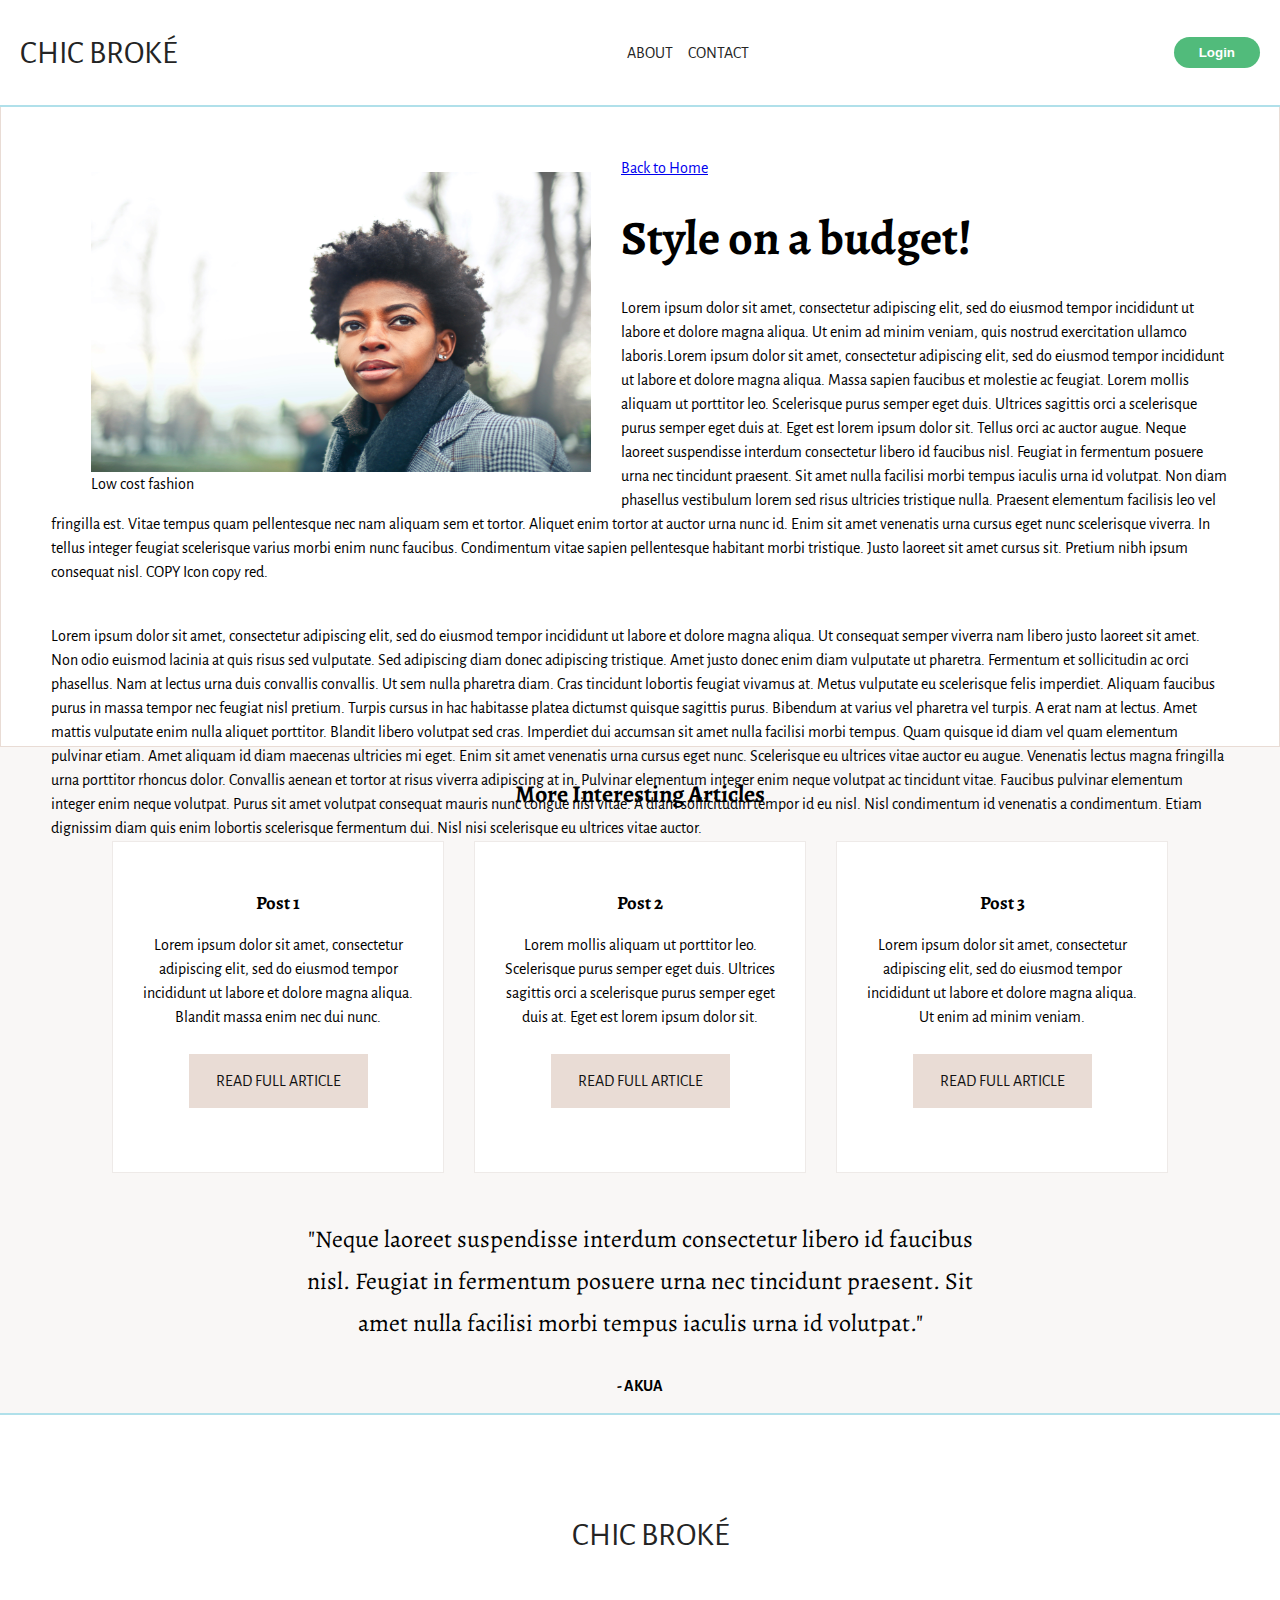
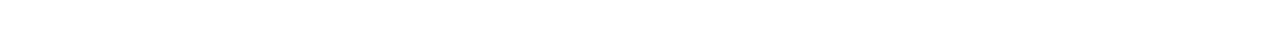
==== blog-post.html @ 976e135f "initial commit" ====
<!DOCTYPE html>
<html>
  <head>
    <meta charset="UTF-8" />
    <meta
      name="description"
      content="Chic Broké is a personal finance websites for those looking to ve chic and save extra money."
    />
    <title>Chic Broké - Be fabulous on a budget</title>
    <link href="css/style.css" rel="stylesheet" type="text/css" />
    <link
      href="https://fonts.googleapis.com/css2?family=Alegreya+Sans:wght@400;900&family=Alegreya:wght@400;700&display=swap"
      rel="stylesheet"
    />
  </head>

  <body id="post">
    <div class="container">
      <header>
        <a href="index.html" class="logo">Chic Broké</a>
        <nav>
          <ul>
            <li><a href="#">About</a></li>
            <li><a href="#">Contact</a></li>
          </ul>
        </nav>
        <button role="button">Login</button>
      </header>
      <section class="featured-post">
        <div class="content">
            <a href="index.html">Back to Home</a>
            <figure>
                <img
                  src="photos/article-1-photo.jpg"
                  alt="Elephant at sunset"
                />
                <figcaption>Low cost fashion</figcaption>
              </figure>
          <h1>Style on a budget!</h1>
          <p>
            Lorem ipsum dolor sit amet, consectetur adipiscing elit, sed do
            eiusmod tempor incididunt ut labore et dolore magna aliqua. Ut enim
            ad minim veniam, quis nostrud exercitation ullamco laboris.Lorem
            ipsum dolor sit amet, consectetur adipiscing elit, sed do eiusmod
            tempor incididunt ut labore et dolore magna aliqua. Massa sapien
            faucibus et molestie ac feugiat. Lorem mollis aliquam ut porttitor
            leo. Scelerisque purus semper eget duis. Ultrices sagittis orci a
            scelerisque purus semper eget duis at. Eget est lorem ipsum dolor
            sit. Tellus orci ac auctor augue. Neque laoreet suspendisse interdum
            consectetur libero id faucibus nisl. Feugiat in fermentum posuere
            urna nec tincidunt praesent. Sit amet nulla facilisi morbi tempus
            iaculis urna id volutpat. Non diam phasellus vestibulum lorem sed
            risus ultricies tristique nulla. Praesent elementum facilisis leo
            vel fringilla est. Vitae tempus quam pellentesque nec nam aliquam
            sem et tortor. Aliquet enim tortor at auctor urna nunc id. Enim sit
            amet venenatis urna cursus eget nunc scelerisque viverra. In tellus
            integer feugiat scelerisque varius morbi enim nunc faucibus.
            Condimentum vitae sapien pellentesque habitant morbi tristique.
            Justo laoreet sit amet cursus sit. Pretium nibh ipsum consequat
            nisl. COPY Icon copy red.
          </p>
          <p>
            Lorem ipsum dolor sit amet, consectetur adipiscing elit, sed do
            eiusmod tempor incididunt ut labore et dolore magna aliqua. Ut
            consequat semper viverra nam libero justo laoreet sit amet. Non odio
            euismod lacinia at quis risus sed vulputate. Sed adipiscing diam
            donec adipiscing tristique. Amet justo donec enim diam vulputate ut
            pharetra. Fermentum et sollicitudin ac orci phasellus. Nam at lectus
            urna duis convallis convallis. Ut sem nulla pharetra diam. Cras
            tincidunt lobortis feugiat vivamus at. Metus vulputate eu
            scelerisque felis imperdiet. Aliquam faucibus purus in massa tempor
            nec feugiat nisl pretium. Turpis cursus in hac habitasse platea
            dictumst quisque sagittis purus. Bibendum at varius vel pharetra vel
            turpis. A erat nam at lectus. Amet mattis vulputate enim nulla
            aliquet porttitor. Blandit libero volutpat sed cras. Imperdiet dui
            accumsan sit amet nulla facilisi morbi tempus. Quam quisque id diam
            vel quam elementum pulvinar etiam. Amet aliquam id diam maecenas
            ultricies mi eget. Enim sit amet venenatis urna cursus eget nunc.
            Scelerisque eu ultrices vitae auctor eu augue. Venenatis lectus
            magna fringilla urna porttitor rhoncus dolor. Convallis aenean et
            tortor at risus viverra adipiscing at in. Pulvinar elementum integer
            enim neque volutpat ac tincidunt vitae. Faucibus pulvinar elementum
            integer enim neque volutpat. Purus sit amet volutpat consequat
            mauris nunc congue nisi vitae. A diam sollicitudin tempor id eu
            nisl. Nisl condimentum id venenatis a condimentum. Etiam dignissim
            diam quis enim lobortis scelerisque fermentum dui. Nisl nisi
            scelerisque eu ultrices vitae auctor.
          </p>
        </div>
      </section>

      <div>
        <div class="post-container">
            <h2>More Interesting Articles</h2>
            <section>
              <h3>Post 1</h3>
              <p>
                Lorem ipsum dolor sit amet, consectetur adipiscing elit, sed do eiusmod tempor incididunt ut labore et dolore magna aliqua. Blandit massa enim nec dui nunc.
              </p>
              <a class="btn" role="button" href="#">Read Full Article</a>
            </section>
            <section>
              <h3>Post 2</h3>
              <p>
                Lorem mollis aliquam ut porttitor leo. Scelerisque purus semper eget duis. Ultrices sagittis orci a scelerisque purus semper eget duis at. Eget est lorem ipsum dolor sit.
              </p>
              <a class="btn" role="button" href="#">Read Full Article</a>
            </section>
            <section>
              <h3>Post 3</h3>
              <p>
                Lorem ipsum dolor sit amet, consectetur adipiscing elit, sed do
                eiusmod tempor incididunt ut labore et dolore magna aliqua. Ut enim
                ad minim veniam.
              </p>
              <a class="btn" role="button" href="#">Read Full Article</a>
          </div>
        <blockquote>
          "Neque laoreet suspendisse interdum consectetur libero id faucibus
          nisl. Feugiat in fermentum posuere urna nec tincidunt praesent. Sit
          amet nulla facilisi morbi tempus iaculis urna id volutpat."
        </blockquote>
        <span class="cite">- Akua</span>
      </div>
      <footer>
        <a href="/index.html" class="logo">Chic Broké</a>
      </footer>
    </div>
  </body>
</html>
---- css/style.css ----
@import url("https://fonts.googleapis.com/css2?family=Alegreya+Sans:ital,wght@0,400;0,700;1,400&family=Alegreya:wght@400;700&display=swap");

body {
  text-align: center;
  font-family: "Alegreya Sans", sans-serif;
  font-size: 16px;
  line-height: 24px;
  margin-bottom: 30px;
  background: #f9f7f6;
  margin: 0;
}

body#post section.featured-post div.content {
  text-align: left;
  max-width: inherit;
}

body#post section.featured-post div.content img { 
  display: block;
  width: 500px;
  height: 300px;
}

body#post section.featured-post div.content figure {

  float: left;
  margin-right: 30px;
}

a:hover,a:focus {
  text-decoration: underline;
}

p {
  display: block;
  margin-bottom: 40px;
}

h1,
h2,
h3,
h4,
h5,
h6,
blockquote {
  font-family: "Alegreya", serif;
}

blockquote {
  max-width: 680px;
  padding: 30px;
  margin: auto;
  font-size: 24px;
  line-height: 42px;
}

h1 {
  font-size: 48px;
  line-height: 52px;
}

.cite {
  font-weight: bold;
  text-transform: uppercase;
}

.container {
    display: grid;
    /*grid-template-rows: 0.4fr 0.3fr 0.3fr 0.4fr;*/
    grid-column-gap: 15px;
    grid-row-gap: 15px;
  }


header {
    display: grid;
    grid-column: 1 / 2;
    height: 65px;
    width: 100%;
    color: #636363;
    background-color: #ffffff;
    text-transform: uppercase;
    display: flex;
    justify-content: space-between;
    align-items: center;
    border-bottom: 2px solid #b0e0ea;
    padding: 20px 0;
    position: fixed;

  }

header nav ul {
    display: flex;
    align-items: baseline;
    list-style-type: none;
}

header nav ul li {
    margin-right: 15px;
    text-transform: uppercase;
}

header nav ul li a {
  text-decoration: none;
  color: #242424;
}

header button {
    border: none;
    padding: 8px 25px;
    color: #fff;
    font-weight: 600;
    cursor: pointer;
    border-radius: 1.25rem;
    background-color: #51bb7b;
    margin-right: 20px;
}

a.logo {
    margin-left: 20px;
    text-decoration: none;
    font-size: 32px;
    color: #242424;
    text-transform: uppercase;
}

.featured-post,
footer {
  padding: 20px;
}

footer {
  height: 200px;
  background-color: #ffffff;
  border-top: 2px solid #b0e0ea;
  display: flex;
  align-content: center;
  align-items: center;
  justify-content: center;
}

footer a.logo {
  text-align: center;
  width: 100%;
}
section.featured-post {
  display: flex;
  flex-direction: row;
  height: 600px;
  background-position: center;
  text-align: center;
  background-color: #ffffff;
  border: solid 1px #e9dcd5;
  margin-top: 105px;
}

section.featured-post div.image {
  background-image: url('https://www.nappy.co/wp-content/uploads/2018/05/afro-close-up-daylight-818819.jpg');
  background-size: cover;
  width: 50%;
}

section.featured-post div.content {
  padding: 30px;
  margin: auto;
  max-width: 500px;
}

.post-container {
    display: flex;
    flex-flow: row wrap;
    justify-content: center;
    align-content: center;
  }

  .post-container h2 {
    width: 100%;
    text-align: center;
  }

.post-container section {
  padding: 30px;
  width: 270px;
  height: 270px;
  margin: 15px;
  background-color: #ffffff;
  border: 1px solid #eeeae8;
  text-align: center;
}

.btn {
  background-color: #e9dcd5;
  border: solid 1px #e9dcd5;
  color: #121212;
  text-transform: uppercase;
  padding: 18px 26px;
  text-decoration: none;
}

.btn:hover,.btn:focus {
  background-color: #ffffff;
}

@media(max-width: 900px) {

  header {
    position: relative;
  }

  section.featured-post{
    flex-direction: column;
    margin-top: 0px;
  }

  section.featured-post div.image{
    display: block;
    height: 320px;
    width: 100%;
  }

}

@media(max-width: 900px) {
    
}
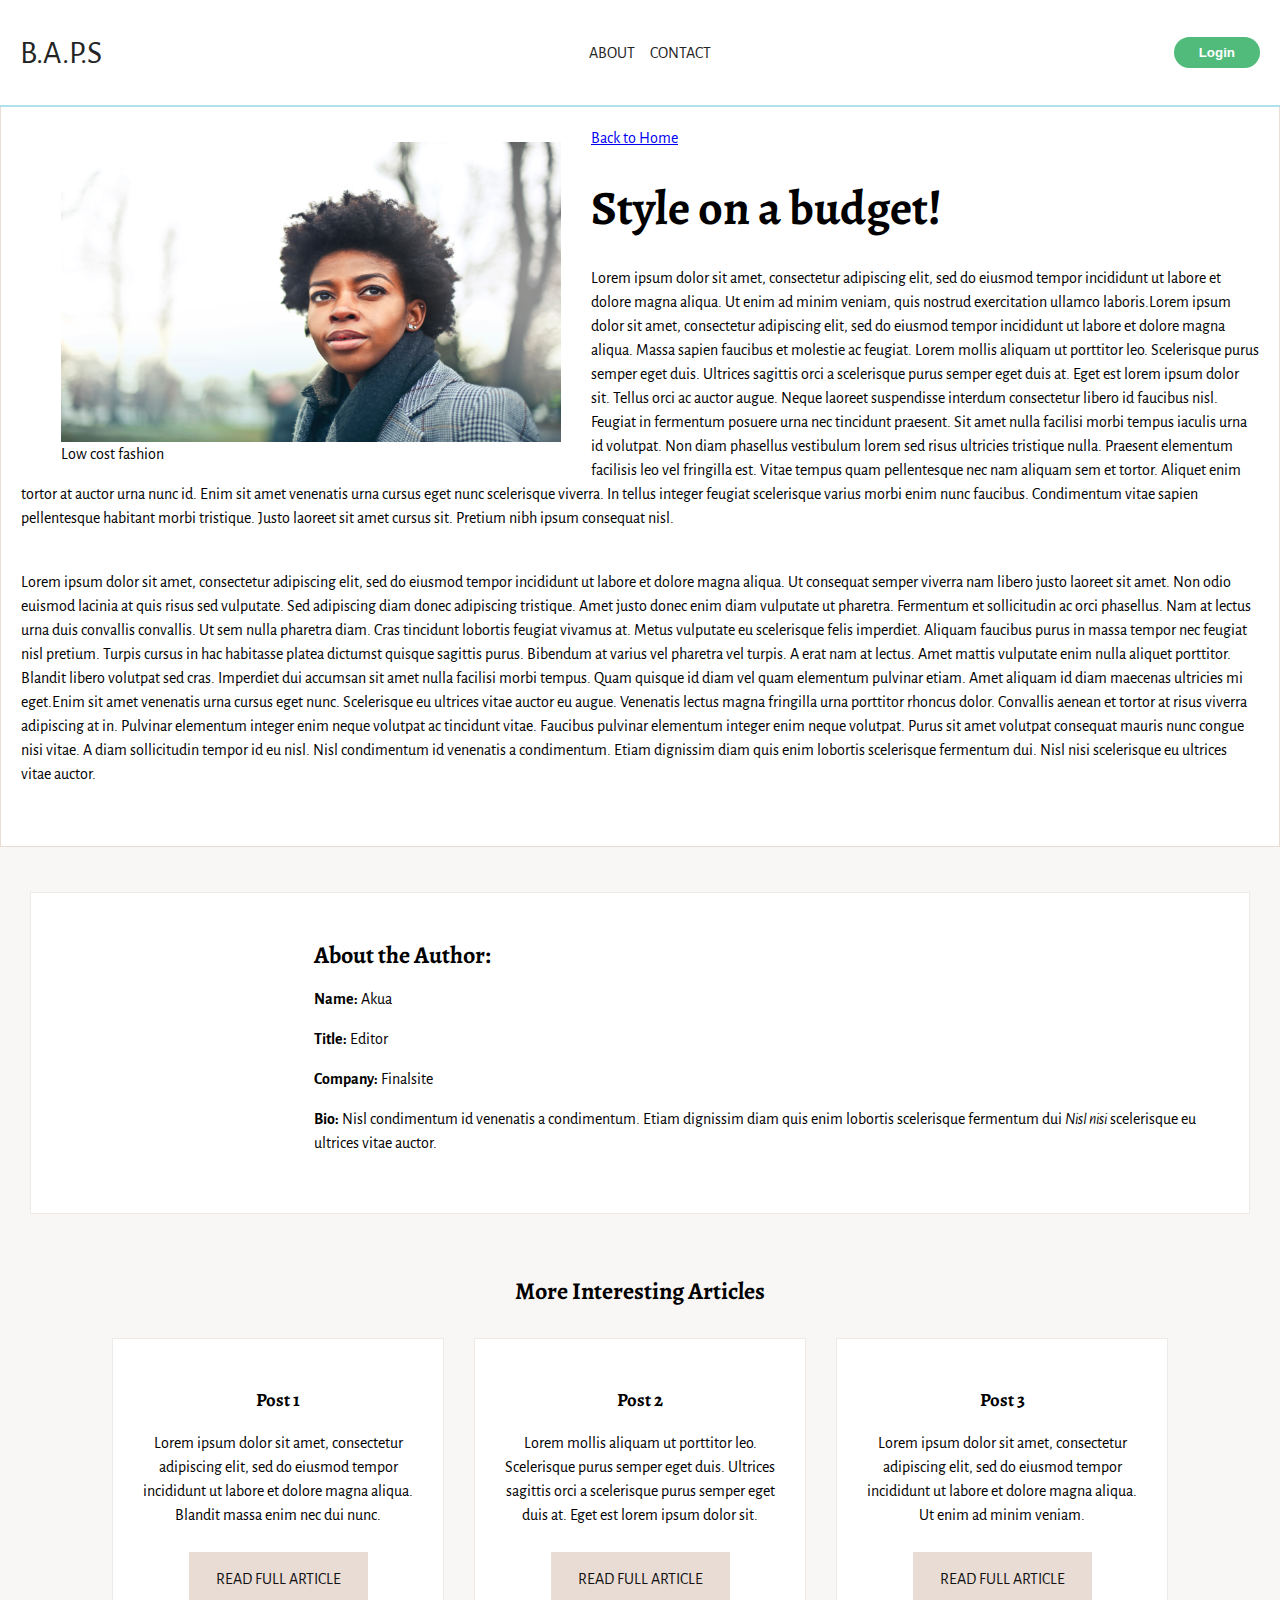
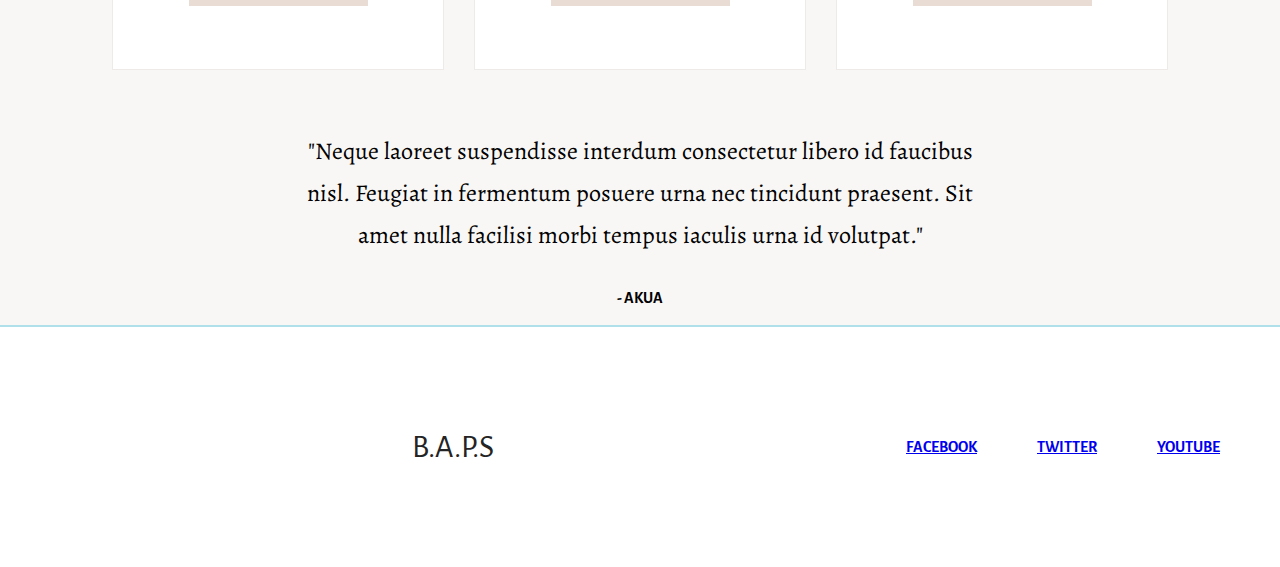
==== commit 4ed88053: "update html and css" ====
--- a/blog-post.html
+++ b/blog-post.html
@@ -4,20 +4,19 @@
     <meta charset="UTF-8" />
     <meta
       name="description"
-      content="Chic Broké is a personal finance websites for those looking to ve chic and save extra money."
+      content="B.A.P.S is a personal finance websites for those looking to ve chic and save extra money."
     />
-    <title>Chic Broké - Be fabulous on a budget</title>
+    <title>B.A.P.S - Be fabulous on a budget</title>
     <link href="css/style.css" rel="stylesheet" type="text/css" />
     <link
       href="https://fonts.googleapis.com/css2?family=Alegreya+Sans:wght@400;900&family=Alegreya:wght@400;700&display=swap"
       rel="stylesheet"
     />
   </head>
-
   <body id="post">
     <div class="container">
       <header>
-        <a href="index.html" class="logo">Chic Broké</a>
+        <a href="index.html" class="logo">B.A.P.S</a>
         <nav>
           <ul>
             <li><a href="#">About</a></li>
@@ -26,7 +25,7 @@
         </nav>
         <button role="button">Login</button>
       </header>
-      <section class="featured-post">
+      <article class="featured-post">
         <div class="content">
             <a href="index.html">Back to Home</a>
             <figure>
@@ -57,7 +56,7 @@
             integer feugiat scelerisque varius morbi enim nunc faucibus.
             Condimentum vitae sapien pellentesque habitant morbi tristique.
             Justo laoreet sit amet cursus sit. Pretium nibh ipsum consequat
-            nisl. COPY Icon copy red.
+            nisl. 
           </p>
           <p>
             Lorem ipsum dolor sit amet, consectetur adipiscing elit, sed do
@@ -75,7 +74,7 @@
             aliquet porttitor. Blandit libero volutpat sed cras. Imperdiet dui
             accumsan sit amet nulla facilisi morbi tempus. Quam quisque id diam
             vel quam elementum pulvinar etiam. Amet aliquam id diam maecenas
-            ultricies mi eget. Enim sit amet venenatis urna cursus eget nunc.
+            ultricies mi eget.Enim sit amet venenatis urna cursus eget nunc.
             Scelerisque eu ultrices vitae auctor eu augue. Venenatis lectus
             magna fringilla urna porttitor rhoncus dolor. Convallis aenean et
             tortor at risus viverra adipiscing at in. Pulvinar elementum integer
@@ -87,9 +86,19 @@
             scelerisque eu ultrices vitae auctor.
           </p>
         </div>
+      </article>
+      <section class="author-bio">
+        <div class="image"></div>
+        <div class="author-bio-content">
+            <h2>About the Author:</h2>
+            <p><strong>Name:</strong> Akua</p>
+            <p><strong>Title:</strong> Editor</p>
+            <p><strong>Company:</strong> Finalsite</p>
+            <p><strong>Bio:</strong> Nisl condimentum id venenatis a condimentum. Etiam dignissim
+              diam quis enim lobortis scelerisque fermentum dui <i>Nisl nisi</i>
+              scelerisque eu ultrices vitae auctor.</p>
+        </div>
       </section>
-
-      <div>
         <div class="post-container">
             <h2>More Interesting Articles</h2>
             <section>
@@ -115,6 +124,7 @@
               </p>
               <a class="btn" role="button" href="#">Read Full Article</a>
           </div>
+          <div>
         <blockquote>
           "Neque laoreet suspendisse interdum consectetur libero id faucibus
           nisl. Feugiat in fermentum posuere urna nec tincidunt praesent. Sit
@@ -123,7 +133,10 @@
         <span class="cite">- Akua</span>
       </div>
       <footer>
-        <a href="/index.html" class="logo">Chic Broké</a>
+        <a href="index.html" class="logo">B.A.P.S</a>
+        <a class="social" href="https://developers.facebook.com/">Facebook</a>
+        <a class="social" href="https://developer.twitter.com/en">Twitter</a>
+        <a class="social" href="https://developers.google.com/youtube">Youtube</a>
       </footer>
     </div>
   </body>
--- a/css/style.css
+++ b/css/style.css
@@ -1,4 +1,4 @@
-@import url("https://fonts.googleapis.com/css2?family=Alegreya+Sans:ital,wght@0,400;0,700;1,400&family=Alegreya:wght@400;700&display=swap");
+/** General Styles **/
 
 body {
   text-align: center;
@@ -10,26 +10,28 @@
   margin: 0;
 }
 
-body#post section.featured-post div.content {
+body#post article.featured-post div.content {
   text-align: left;
   max-width: inherit;
 }
 
-body#post section.featured-post div.content img { 
+body#post article.featured-post div.content img {
   display: block;
   width: 500px;
   height: 300px;
 }
 
-body#post section.featured-post div.content figure {
-
+body#post article.featured-post div.content figure {
   float: left;
   margin-right: 30px;
 }
 
-a:hover,a:focus {
-  text-decoration: underline;
-}
+.featured-post,
+footer {
+  padding: 20px;
+}
+
+/** Text Styles **/
 
 p {
   display: block;
@@ -59,45 +61,57 @@
   line-height: 52px;
 }
 
+a:hover,
+a:focus {
+  text-decoration: underline;
+}
+
+
 .cite {
   font-weight: bold;
   text-transform: uppercase;
 }
 
+/** Container Styles **/
+
 .container {
-    display: grid;
-    /*grid-template-rows: 0.4fr 0.3fr 0.3fr 0.4fr;*/
-    grid-column-gap: 15px;
-    grid-row-gap: 15px;
-  }
-
+  display: grid;
+  grid-column-gap: 15px;
+  grid-row-gap: 15px;
+}
+
+div.social-container {
+  display: block;
+  width: 50%;
+}
+
+/**Navigation Styles **/
 
 header {
-    display: grid;
-    grid-column: 1 / 2;
-    height: 65px;
-    width: 100%;
-    color: #636363;
-    background-color: #ffffff;
-    text-transform: uppercase;
-    display: flex;
-    justify-content: space-between;
-    align-items: center;
-    border-bottom: 2px solid #b0e0ea;
-    padding: 20px 0;
-    position: fixed;
-
-  }
+  display: grid;
+  grid-column: 1 / 2;
+  height: 65px;
+  width: 100%;
+  color: #636363;
+  background-color: #ffffff;
+  text-transform: uppercase;
+  display: flex;
+  justify-content: space-between;
+  align-items: center;
+  border-bottom: 2px solid #b0e0ea;
+  padding: 20px 0;
+  position: fixed;
+}
 
 header nav ul {
-    display: flex;
-    align-items: baseline;
-    list-style-type: none;
+  display: flex;
+  align-items: baseline;
+  list-style-type: none;
 }
 
 header nav ul li {
-    margin-right: 15px;
-    text-transform: uppercase;
+  margin-right: 15px;
+  text-transform: uppercase;
 }
 
 header nav ul li a {
@@ -106,28 +120,32 @@
 }
 
 header button {
-    border: none;
-    padding: 8px 25px;
-    color: #fff;
-    font-weight: 600;
-    cursor: pointer;
-    border-radius: 1.25rem;
-    background-color: #51bb7b;
-    margin-right: 20px;
+  border: none;
+  padding: 8px 25px;
+  color: #fff;
+  font-weight: 600;
+  cursor: pointer;
+  border-radius: 1.25rem;
+  background-color: #51bb7b;
+  margin-right: 20px;
 }
 
 a.logo {
-    margin-left: 20px;
-    text-decoration: none;
-    font-size: 32px;
-    color: #242424;
-    text-transform: uppercase;
-}
-
-.featured-post,
-footer {
+  margin-left: 20px;
+  font-size: 32px;
+  text-decoration: none;
+  text-transform: uppercase;
+  color: #242424;
+}
+
+a.social {
   padding: 20px;
-}
+  margin-right: 20px;
+  text-transform: uppercase;
+  font-weight: bold;
+}
+
+
 
 footer {
   height: 200px;
@@ -141,12 +159,16 @@
 
 footer a.logo {
   text-align: center;
-  width: 100%;
-}
-section.featured-post {
+  margin: auto;
+}
+
+/**Section Styles**/
+
+section.featured-post,
+article.featured-post {
   display: flex;
   flex-direction: row;
-  height: 600px;
+  min-height: 600px;
   background-position: center;
   text-align: center;
   background-color: #ffffff;
@@ -154,10 +176,32 @@
   margin-top: 105px;
 }
 
-section.featured-post div.image {
-  background-image: url('https://www.nappy.co/wp-content/uploads/2018/05/afro-close-up-daylight-818819.jpg');
+section.author-bio {
+  display: flex;
+  justify-content: space-around;
+  padding: 30px;
+}
+
+section.author-bio p {
+  margin-bottom: 10px;
+}
+
+.author-bio-content {
+  text-align: left;
+}
+
+div.image {
+  display: block;
+  background-image: url("https://www.nappy.co/wp-content/uploads/2018/05/afro-close-up-daylight-818819.jpg");
   background-size: cover;
   width: 50%;
+}
+
+section.author-bio div.image {
+  background-image: url("https://www.nappy.co/wp-content/uploads/2018/05/accessories-adult-african-790754.jpg");
+  width: 260px;
+  height: 260px;
+  margin-right: 20px;
 }
 
 section.featured-post div.content {
@@ -167,16 +211,16 @@
 }
 
 .post-container {
-    display: flex;
-    flex-flow: row wrap;
-    justify-content: center;
-    align-content: center;
-  }
-
-  .post-container h2 {
-    width: 100%;
-    text-align: center;
-  }
+  display: flex;
+  flex-flow: row wrap;
+  justify-content: center;
+  align-content: center;
+}
+
+.post-container h2 {
+  width: 100%;
+  text-align: center;
+}
 
 .post-container section {
   padding: 30px;
@@ -188,6 +232,12 @@
   text-align: center;
 }
 
+section.author-bio {
+  background-color: #ffffff;
+  border: 1px solid #eeeae8;
+  margin: 30px;
+}
+
 .btn {
   background-color: #e9dcd5;
   border: solid 1px #e9dcd5;
@@ -197,29 +247,61 @@
   text-decoration: none;
 }
 
-.btn:hover,.btn:focus {
-  background-color: #ffffff;
-}
-
-@media(max-width: 900px) {
-
-  header {
-    position: relative;
-  }
-
-  section.featured-post{
+.btn:hover,
+.btn:focus {
+  background-color: #ffffff;
+}
+
+/**Responsive Breakpoints**/
+
+@media (max-width: 320px) {
+  blockquote {
+    max-width: 300px;
+  }
+}
+
+@media (max-width: 600px) {
+  body#post article.featured-post div.content figure {
+    margin: 0;
+  }
+
+  body#post article.featured-post div.content {
+    padding: 20px;
+  }
+
+  body#post article.featured-post div.content img {
+    width: 100%;
+    height: auto;
+  }
+  section.featured-post {
     flex-direction: column;
-    margin-top: 0px;
-  }
-
-  section.featured-post div.image{
-    display: block;
-    height: 320px;
+  }
+
+  section.featured-post div.image {
     width: 100%;
-  }
-
-}
-
-@media(max-width: 900px) {
-    
+    height: 300px;
+  }
+
+  article.featured-post {
+    width: 100%;
+    height: auto;
+  }
+
+  article.featured-post {
+    height: auto;
+  }
+
+  section.author-bio {
+    display: flex;
+    flex-direction: column ;
+    flex-wrap: wrap;
+    align-items: center;
+  }
+
+  .post-container section {
+    width: 100%;
+  }
+
+  .featured-post, footer {
+    padding: 0;
 }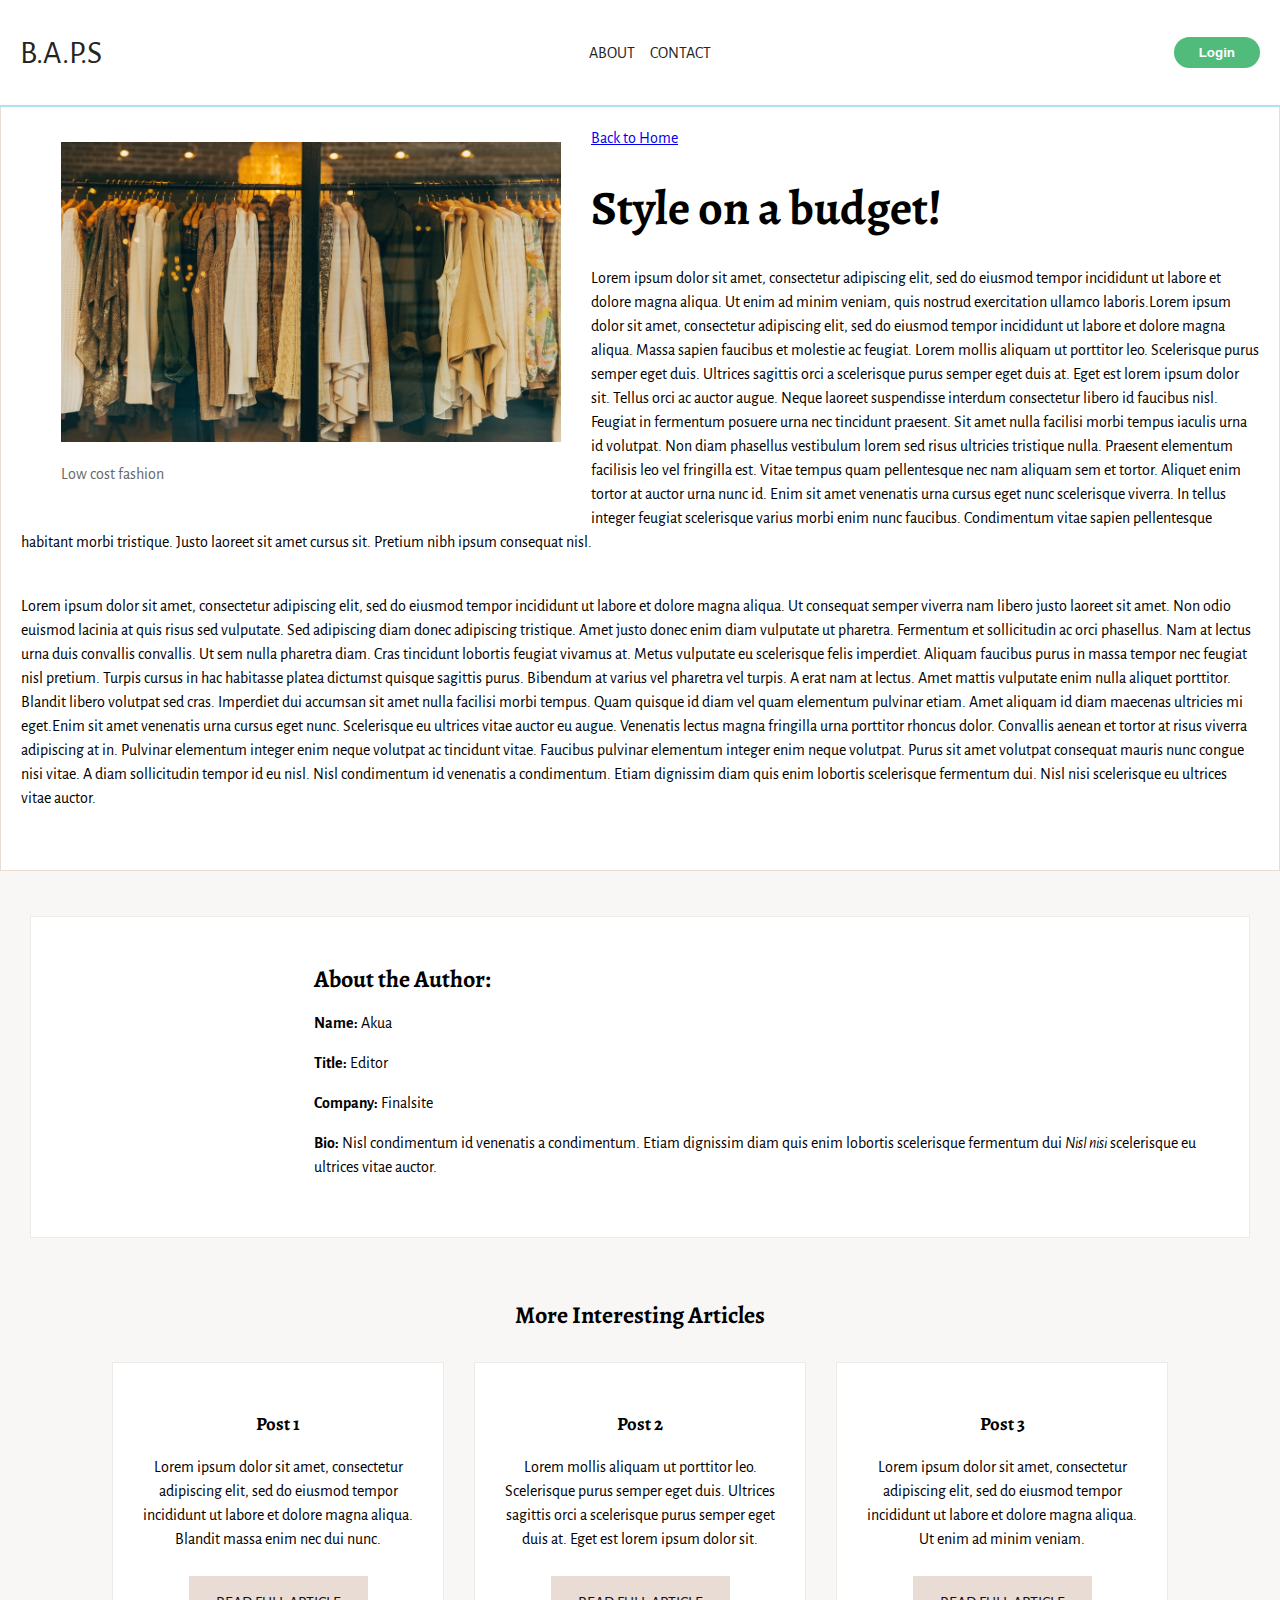
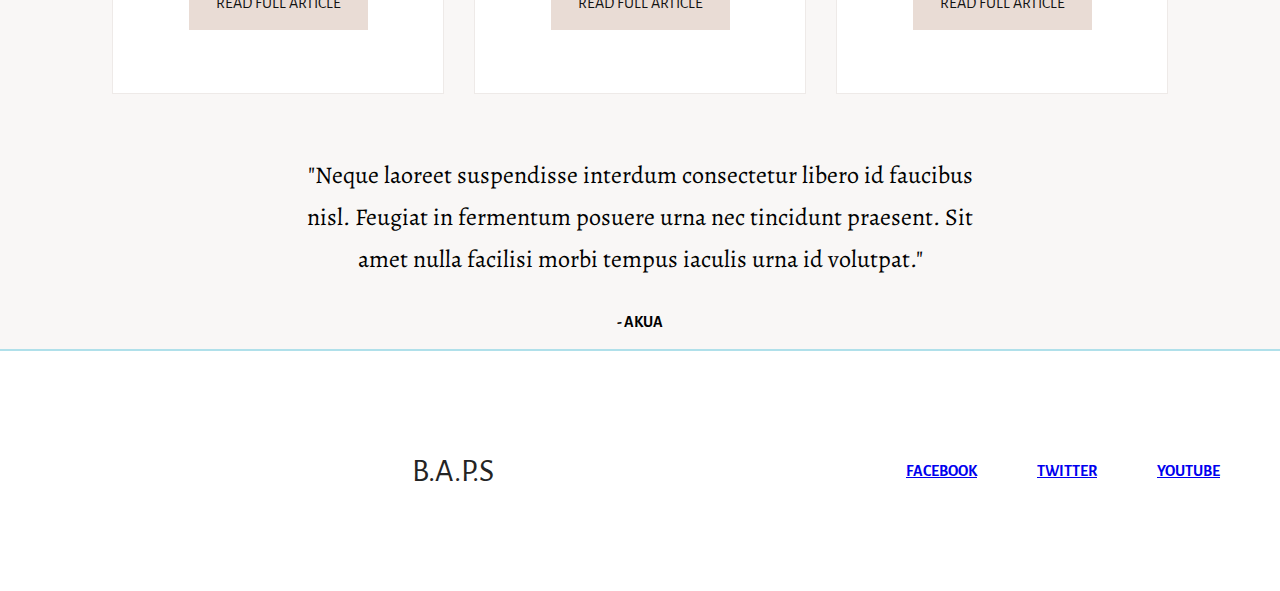
==== commit fe76091f: "fixed css and updated article photo" ====
--- a/blog-post.html
+++ b/blog-post.html
@@ -30,7 +30,7 @@
             <a href="index.html">Back to Home</a>
             <figure>
                 <img
-                  src="photos/article-1-photo.jpg"
+                  src="photos/photo-cloths.jpg"
                   alt="Elephant at sunset"
                 />
                 <figcaption>Low cost fashion</figcaption>
--- a/css/style.css
+++ b/css/style.css
@@ -66,6 +66,10 @@
   text-decoration: underline;
 }
 
+figcaption {
+  color: #666;
+  padding: 20px 20px 20px 0px;
+}
 
 .cite {
   font-weight: bold;
@@ -145,8 +149,6 @@
   font-weight: bold;
 }
 
-
-
 footer {
   height: 200px;
   background-color: #ffffff;
@@ -192,7 +194,7 @@
 
 div.image {
   display: block;
-  background-image: url("https://www.nappy.co/wp-content/uploads/2018/05/afro-close-up-daylight-818819.jpg");
+  background-image: url("https://images.unsplash.com/photo-1445205170230-053b83016050?ixlib=rb-1.2.1&ixid=eyJhcHBfaWQiOjEyMDd9&auto=format&fit=crop&w=751&q=80 751w");
   background-size: cover;
   width: 50%;
 }
@@ -260,7 +262,7 @@
   }
 }
 
-@media (max-width: 600px) {
+@media (max-width: 900px) {
   body#post article.featured-post div.content figure {
     margin: 0;
   }
@@ -279,7 +281,8 @@
 
   section.featured-post div.image {
     width: 100%;
-    height: 300px;
+    height: 600px;
+    font-size: 18px;
   }
 
   article.featured-post {
@@ -293,15 +296,18 @@
 
   section.author-bio {
     display: flex;
-    flex-direction: column ;
+    flex-direction: column;
     flex-wrap: wrap;
     align-items: center;
   }
 
-  .post-container section {
-    width: 100%;
-  }
-
-  .featured-post, footer {
+  .post-container {
+    margin: auto;
+    flex-direction: column;
+  }
+
+  .featured-post,
+  footer {
     padding: 0;
-}+  }
+}
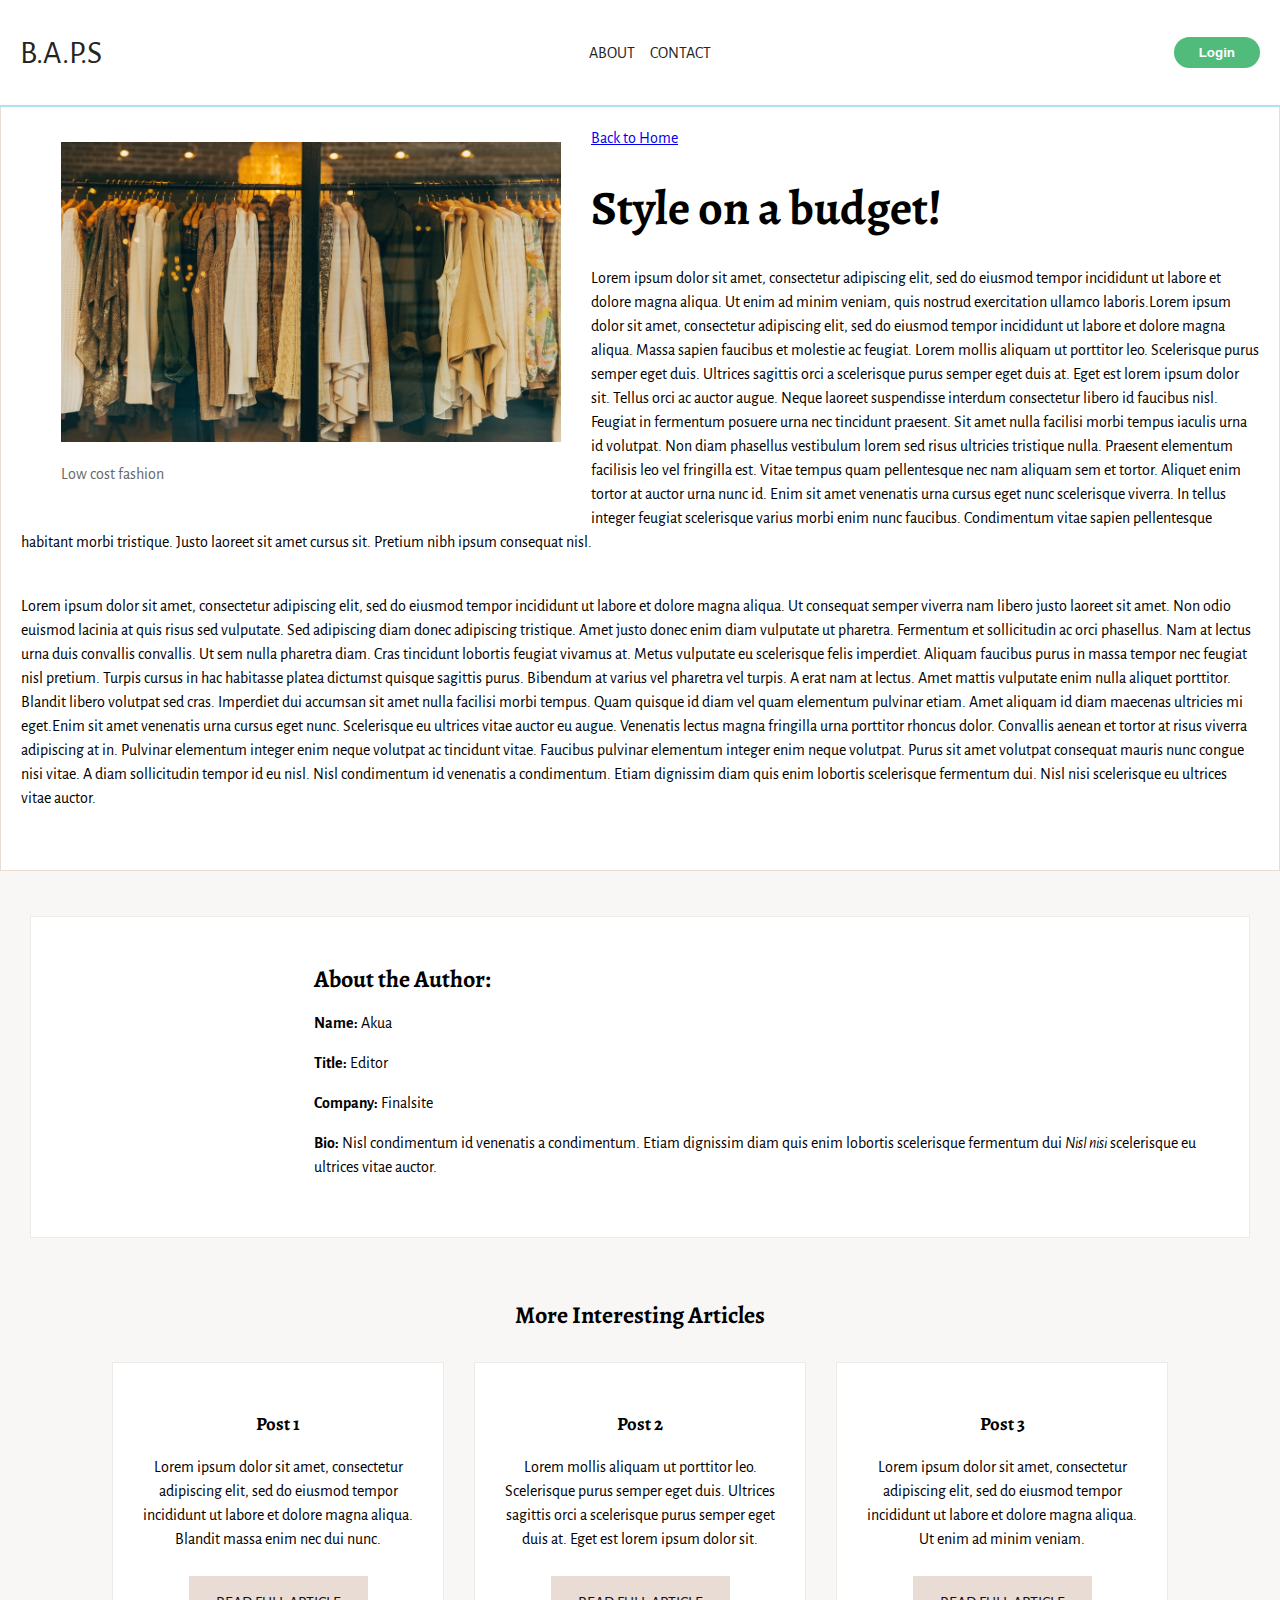
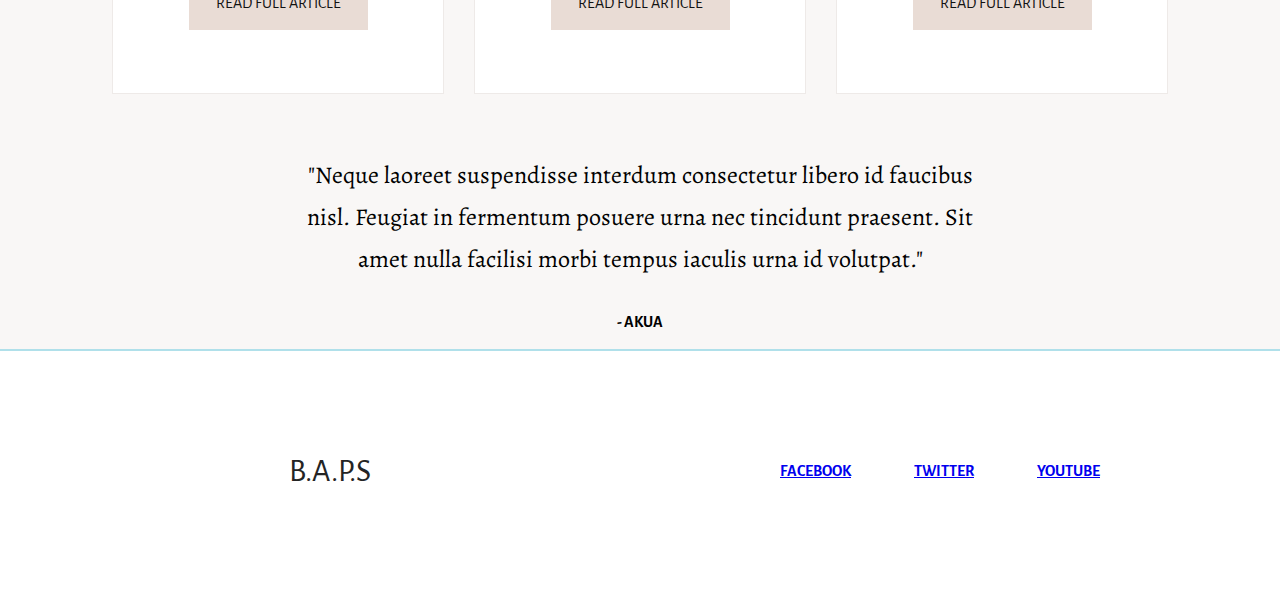
==== commit 3942ed86: "Added css for responsive layout" ====
--- a/blog-post.html
+++ b/blog-post.html
@@ -3,15 +3,11 @@
   <head>
     <meta charset="UTF-8" />
     <meta
-      name="description"
-      content="B.A.P.S is a personal finance websites for those looking to ve chic and save extra money."
-    />
+      name="description" content="B.A.P.S is a personal finance websites for those looking to ve chic and save extra money."/>
+    <meta name="viewport" content="width=device-width,initial-scale=1.0">
     <title>B.A.P.S - Be fabulous on a budget</title>
     <link href="css/style.css" rel="stylesheet" type="text/css" />
-    <link
-      href="https://fonts.googleapis.com/css2?family=Alegreya+Sans:wght@400;900&family=Alegreya:wght@400;700&display=swap"
-      rel="stylesheet"
-    />
+    <link href="https://fonts.googleapis.com/css2?family=Alegreya+Sans:wght@400;900&family=Alegreya:wght@400;700&display=swap" rel="stylesheet"/>
   </head>
   <body id="post">
     <div class="container">
@@ -99,44 +95,45 @@
               scelerisque eu ultrices vitae auctor.</p>
         </div>
       </section>
-        <div class="post-container">
-            <h2>More Interesting Articles</h2>
-            <section>
-              <h3>Post 1</h3>
-              <p>
-                Lorem ipsum dolor sit amet, consectetur adipiscing elit, sed do eiusmod tempor incididunt ut labore et dolore magna aliqua. Blandit massa enim nec dui nunc.
-              </p>
-              <a class="btn" role="button" href="#">Read Full Article</a>
-            </section>
-            <section>
-              <h3>Post 2</h3>
-              <p>
-                Lorem mollis aliquam ut porttitor leo. Scelerisque purus semper eget duis. Ultrices sagittis orci a scelerisque purus semper eget duis at. Eget est lorem ipsum dolor sit.
-              </p>
-              <a class="btn" role="button" href="#">Read Full Article</a>
-            </section>
-            <section>
-              <h3>Post 3</h3>
-              <p>
-                Lorem ipsum dolor sit amet, consectetur adipiscing elit, sed do
-                eiusmod tempor incididunt ut labore et dolore magna aliqua. Ut enim
-                ad minim veniam.
-              </p>
-              <a class="btn" role="button" href="#">Read Full Article</a>
-          </div>
-          <div>
+      <div class="post-container">
+        <h2>More Interesting Articles</h2>
+        <section>
+          <h3>Post 1</h3>
+          <p>
+            Lorem ipsum dolor sit amet, consectetur adipiscing elit, sed do eiusmod tempor incididunt ut labore et dolore magna aliqua. Blandit massa enim nec dui nunc.
+          </p>
+          <a class="btn" role="button" href="#">Read Full Article</a>
+        </section>
+        <section>
+          <h3>Post 2</h3>
+          <p>
+            Lorem mollis aliquam ut porttitor leo. Scelerisque purus semper eget duis. Ultrices sagittis orci a scelerisque purus semper eget duis at. Eget est lorem ipsum dolor sit.
+          </p>
+          <a class="btn" role="button" href="#">Read Full Article</a>
+        </section>
+        <section>
+          <h3>Post 3</h3>
+          <p>
+            Lorem ipsum dolor sit amet, consectetur adipiscing elit, sed do
+            eiusmod tempor incididunt ut labore et dolore magna aliqua. Ut enim
+            ad minim veniam.
+          </p>
+          <a class="btn" role="button" href="#">Read Full Article</a>
+      </div>
+      <div>
         <blockquote>
-          "Neque laoreet suspendisse interdum consectetur libero id faucibus
-          nisl. Feugiat in fermentum posuere urna nec tincidunt praesent. Sit
-          amet nulla facilisi morbi tempus iaculis urna id volutpat."
+          "Neque laoreet suspendisse interdum consectetur libero id faucibus nisl. 
+          Feugiat in fermentum posuere urna nec tincidunt praesent. Sit amet nulla facilisi morbi tempus iaculis urna id volutpat." 
         </blockquote>
         <span class="cite">- Akua</span>
       </div>
       <footer>
         <a href="index.html" class="logo">B.A.P.S</a>
-        <a class="social" href="https://developers.facebook.com/">Facebook</a>
-        <a class="social" href="https://developer.twitter.com/en">Twitter</a>
-        <a class="social" href="https://developers.google.com/youtube">Youtube</a>
+        <div class="social-container">
+          <a class="social"href="https://developers.facebook.com/">Facebook</a>
+          <a class="social"href="https://developer.twitter.com/en">Twitter</a>
+          <a class="social"href="https://developers.google.com/youtube">Youtube</a>
+        </div>
       </footer>
     </div>
   </body>
--- a/css/style.css
+++ b/css/style.css
@@ -268,7 +268,7 @@
   }
 
   body#post article.featured-post div.content {
-    padding: 20px;
+    margin: 20px;
   }
 
   body#post article.featured-post div.content img {
@@ -279,9 +279,13 @@
     flex-direction: column;
   }
 
+  section.author-bio {
+    margin: 0;
+  }
+
   section.featured-post div.image {
     width: 100%;
-    height: 600px;
+    height: 300px;
     font-size: 18px;
   }
 
